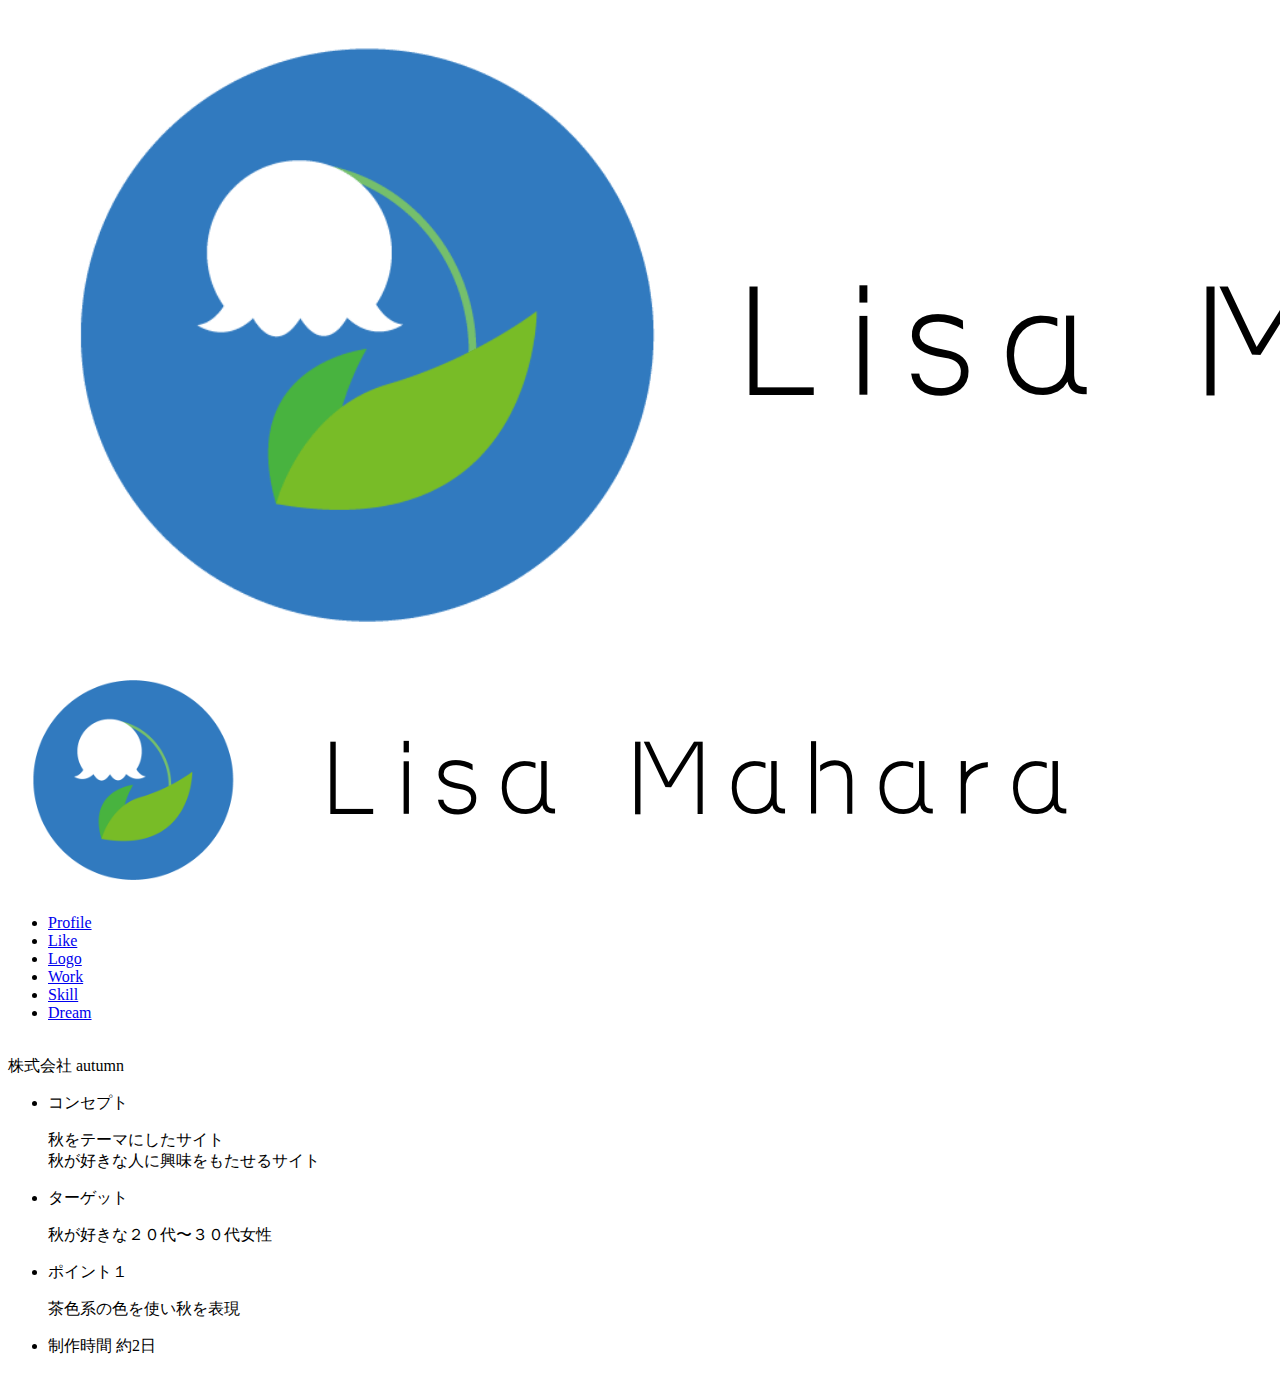
==== web-design-autumn.html @ 458b8521 "Create web-design-autumn.html" ====
<!DOCTYPE html>
    <html lang="ja">
        <head>
            <meta charset="UTF-8">
            <title>SELF-INTRODUCTION</title>

            <link rel="preconnect" href="https://fonts.googleapis.com">
            <link rel="preconnect" href="https://fonts.gstatic.com" crossorigin>
            <link href="https://fonts.googleapis.com/css2?family=Kalam:wght@700&family=M+PLUS+Rounded+1c:wght@100;300;500&family=Zen+Maru+Gothic&display=swap" rel="stylesheet">


            <meta name="viewport" content="width=device-width, initial-scale=1.0" />
            <script src="https://cdn.jsdelivr.net/npm/swiper@8/swiper-bundle.min.js"></script>
            <script src="https://ajax.googleapis.com/ajax/libs/jquery/3.6.1/jquery.min.js"></script>

            <link rel="stylesheet" href="https://cdn.jsdelivr.net/npm/swiper@8/swiper-bundle.min.css"/>
            <script src="https://cdn.jsdelivr.net/npm/swiper@8/swiper-bundle.min.js"></script>
            
            <link rel="stylesheet" href="./web-design-autumn.css">
            <script src="./script.js"></script>
        </head>


        <body>
            
            <header class="header">
                <div class="header-inner">
                    <a class="header-logo" href="index.html"><img src="./logo/logo.png" alt=""></a>
                    <a class="header-logo768" href="index.html"><img src="./logo/logo-768.png" alt=""></a>

                    <div class="nav">
                        <ul class="nav-list">
                            <li class="nav-list-item"><a href="index.html">Profile</a></li>
                            <li class="nav-list-item"><a href="index.html">Like</a></li>
                            <li class="nav-list-item"><a href="index.html">Logo</a></li>
                            <li class="nav-list-item"><a href="index.html">Work</a></li>
                            <li class="nav-list-item"><a href="index.html">Skill</a></li>
                            <li class="nav-list-item"><a href="index.html">Dream</a></li>
                        </ul>
                    </div>

                    <div class="sp-nav-btn ">
                        <div></div>
                        <div></div>
                        <div></div>
                    </div>

                </div>
            </header>

            <main class="main">
                <section class="main-section">
                    <div class="main-section-img">
                        <img class="main-section-IMG" src="./Web-Design/Autumn.jpg" alt="">
                    </div>

                    <div class="main-text-item">
                        <div>株式会社 autumn</div>

                        <ul class="main-text-item-ul">
                            <li class="main-text-item-li">
                                <span>コンセプト</span>
                                <p>秋をテーマにしたサイト<br>秋が好きな人に興味をもたせるサイト</p>
                            </li>
                            <li class="main-text-item-li">
                                <span>ターゲット</span>
                                <p>秋が好きな２０代〜３０代女性</p>
                            </li>
                            <li class="main-text-item-li">
                                <span>ポイント１</span>
                                <p>茶色系の色を使い秋を表現</p>
                            </li>
                            <li class="main-text-item-li">
                                <span>制作時間 約2日</span>
                            </li>
                        </ul>
                    </div>
                </section>
            </main>
        </body>
    </html>
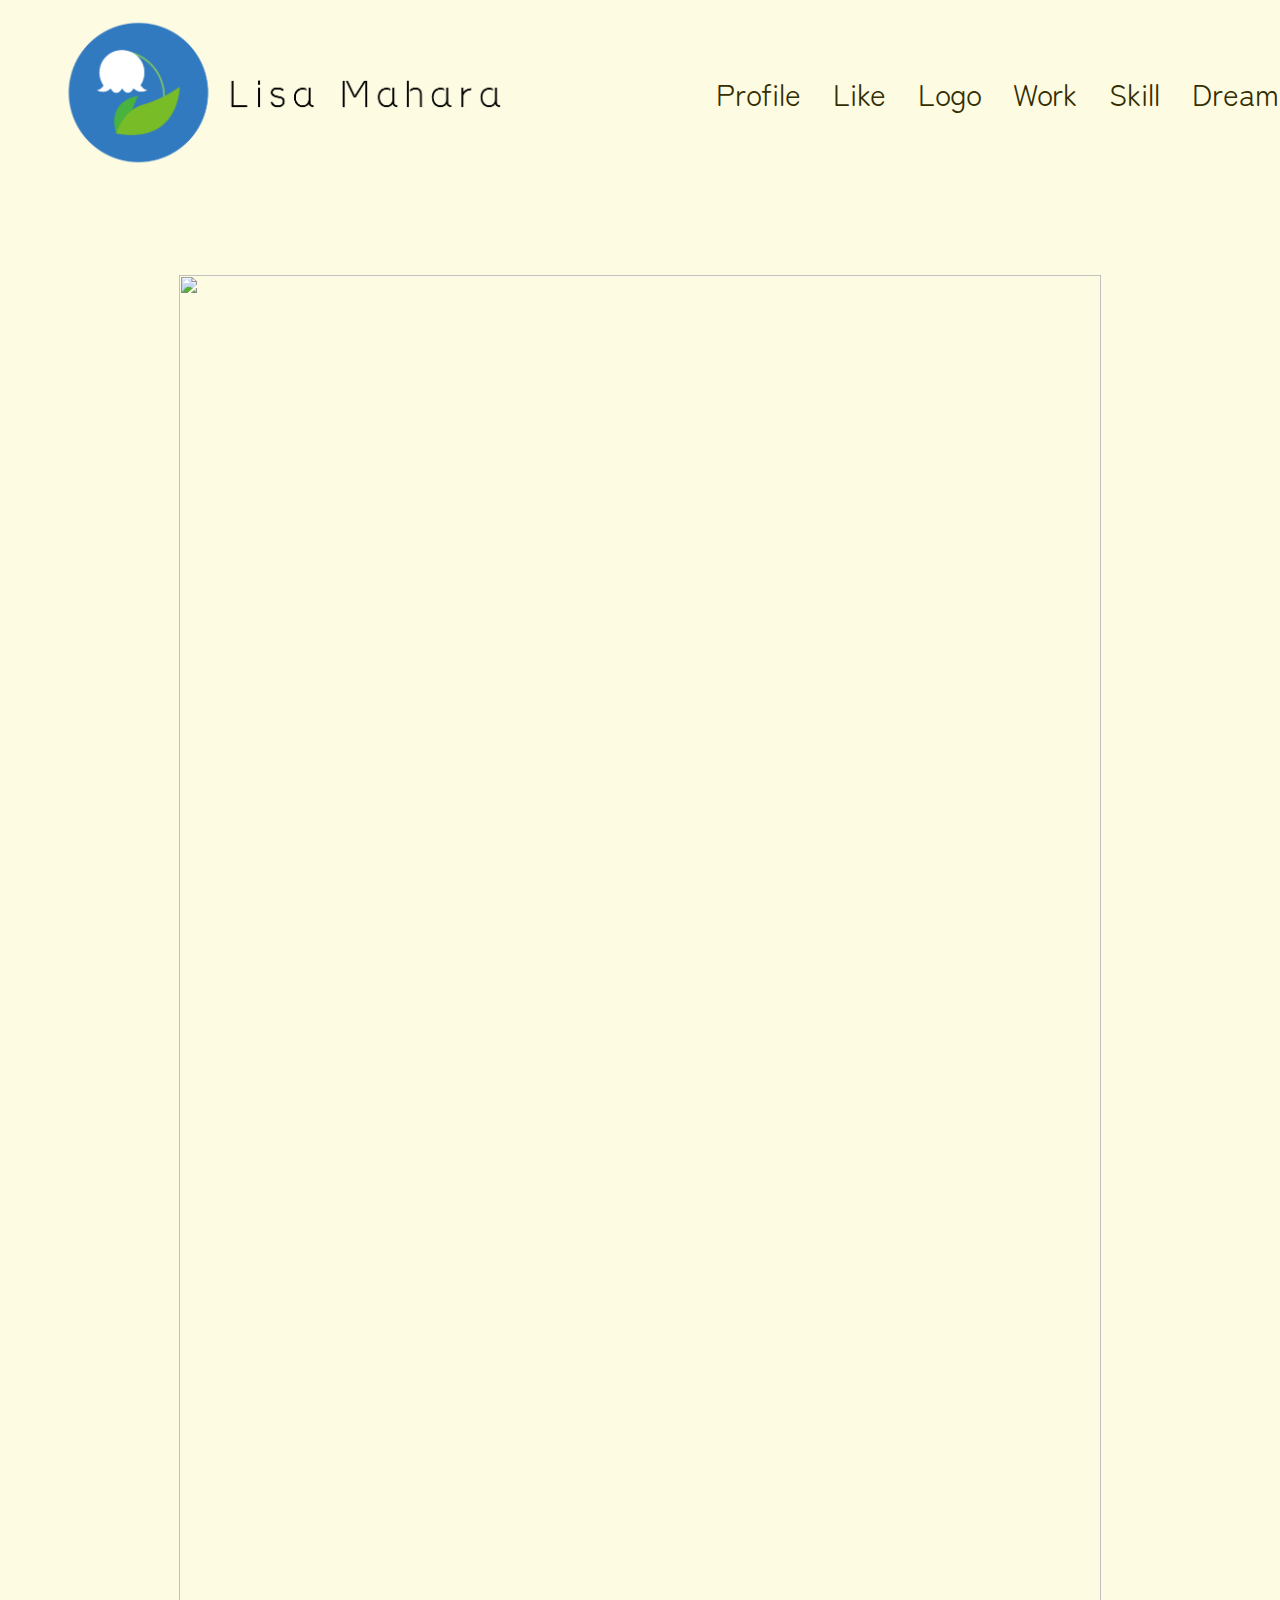
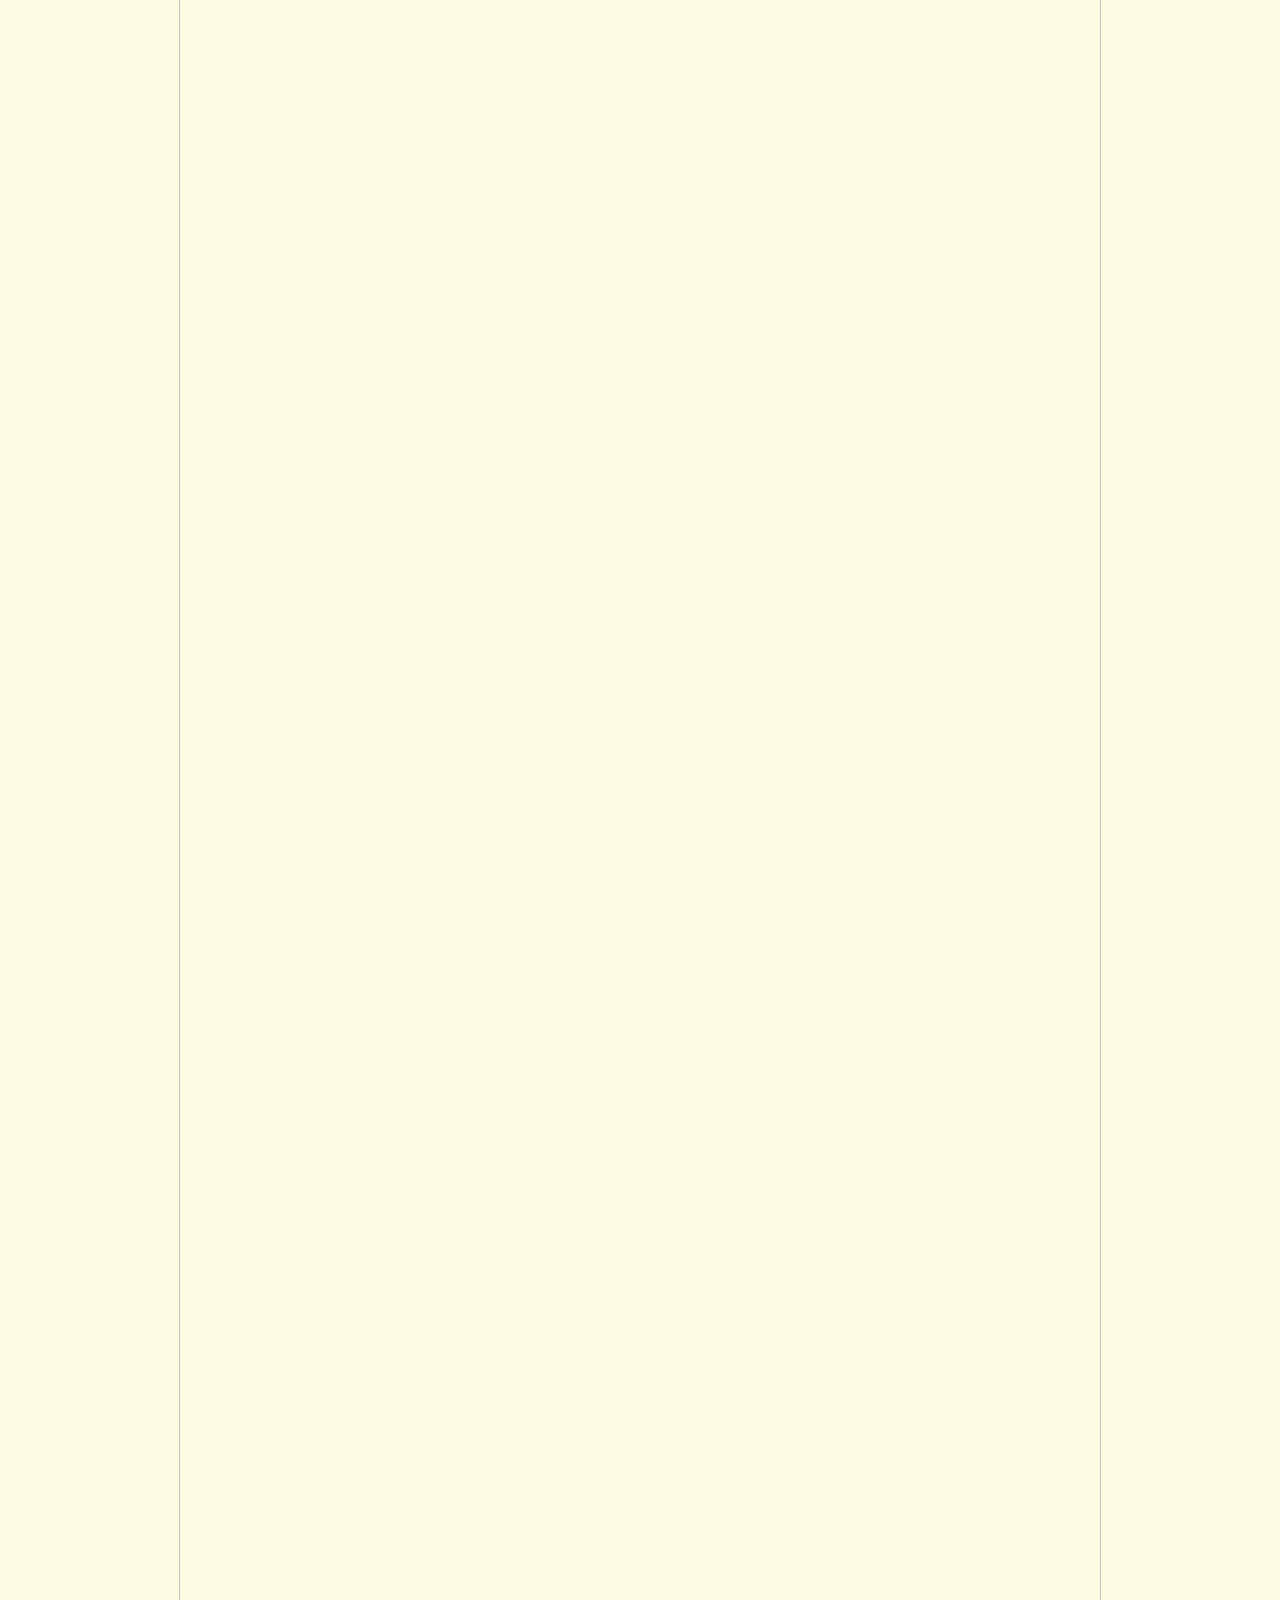
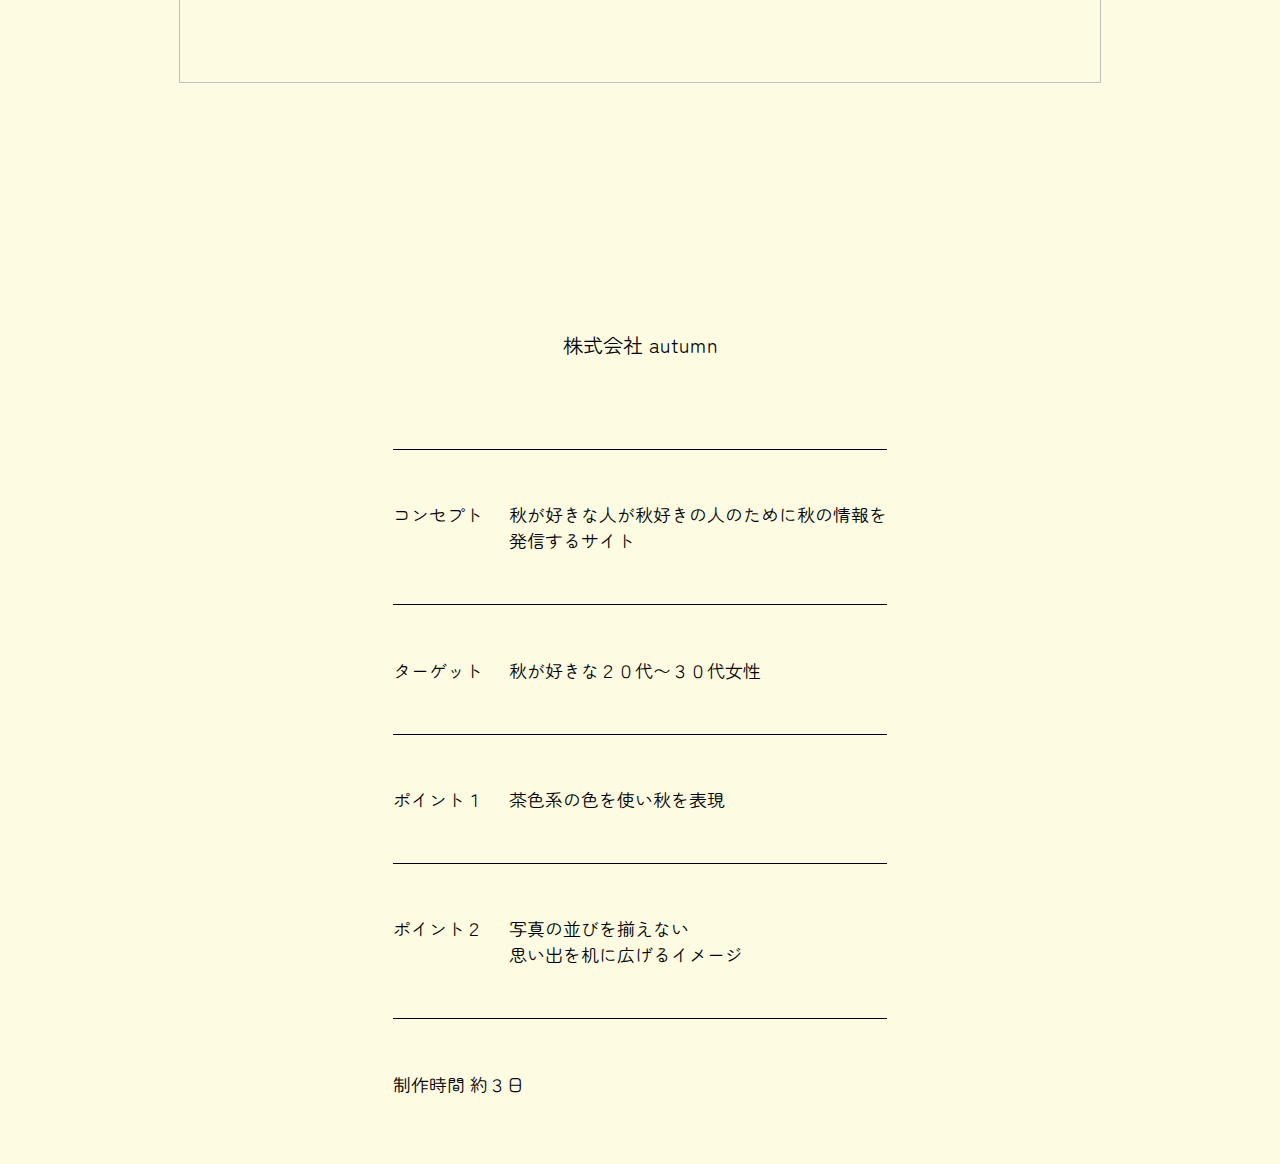
==== commit 80e8ecbe: "Update web-design-autumn.html" ====
--- a/web-design-autumn.html
+++ b/web-design-autumn.html
@@ -60,7 +60,7 @@
                         <ul class="main-text-item-ul">
                             <li class="main-text-item-li">
                                 <span>コンセプト</span>
-                                <p>秋をテーマにしたサイト<br>秋が好きな人に興味をもたせるサイト</p>
+                                <p>秋が好きな人が秋好きの人のために秋の情報を<br>発信するサイト</p>
                             </li>
                             <li class="main-text-item-li">
                                 <span>ターゲット</span>
@@ -71,7 +71,11 @@
                                 <p>茶色系の色を使い秋を表現</p>
                             </li>
                             <li class="main-text-item-li">
-                                <span>制作時間 約2日</span>
+                                <span>ポイント２</span>
+                                <p>写真の並びを揃えない<br>思い出を机に広げるイメージ</p>
+                            </li>
+                            <li class="main-text-item-li">
+                                <span>制作時間 約３日</span>
                             </li>
                         </ul>
                     </div>
--- a/web-design-autumn.css
+++ b/web-design-autumn.css
@@ -0,0 +1,415 @@
+@charset "UTF-8";
+
+
+body{
+    background-color: #FDFBE2;
+    margin: 0;
+}
+
+img{
+    width: 100%;
+    padding: 0;
+}
+
+
+/*header*/
+.header{
+    padding: 1vw 4vw 1vw;
+}
+@media screen and (max-width:768px) {
+    .header{
+    position: fixed;
+    width: 100%;
+    height: 14vw;
+    background-color: #fff;
+    padding: 15px 0;
+    z-index: 100;
+}
+}
+@media screen and (max-width:428px) {
+    .header{
+    height: 10vw;
+    display: flex;
+    align-items: flex-end;
+}
+}
+
+.header-inner{
+    width: 100%;
+    display: flex;
+    justify-content: space-between;
+    align-items: center;
+}
+@media screen and (max-width:768px) {
+    .header-inner{
+        position: fixed;
+        background-color: #fff;
+        width: 100%;
+        display: flex;
+        justify-content: space-between;
+        align-items: center;
+    }
+    
+}
+
+.header-logo{display: block !important;}
+.header-logo768{display: none !important;}
+
+.header-logo{
+    width: 622px;
+}
+
+@media screen and (max-width:1600px) {
+    .header-logo{
+        width: 454px;
+        height: 160px;
+    }
+}
+
+@media screen and (max-width:768px) {
+    .header-logo{
+        width: 38.8vw;
+        height: 13.6vw;
+    }
+    .header-logo{display: none !important;}
+    .header-logo768{display: block !important;}
+
+    .header-logo768{
+        width: 536px;
+        height: 114px;
+        margin-left: 30px;
+    }
+}
+@media screen and (max-width:428px) {
+    .header-logo{
+        width: 232px;
+        height: 70px;
+        margin-top: 102px;
+    } 
+    .header-logo768{
+        width: 226px;
+        height: 45px;
+        margin-left: 20px;
+    }
+}
+
+.sp-nav-btn{
+    display: none;
+}
+
+@media screen and (max-width:768px) {
+    .sp-nav-btn{
+        display: flex;
+        flex-direction: column;
+        justify-content: space-between;
+        align-items: center;
+        width: 75px;
+        height: 47px; 
+        margin-right: 50px;
+        transition: all 0.3s linear;
+    }
+
+    .sp-nav-btn div{
+        width: 100%;
+        height: 0.4vw;
+        background-color: #000;
+        transition: all 0.3s linear;
+    }
+
+    .sp-nav-btn.active div{
+        background-color: #000;
+        transition: all 0.3 linear;
+    }
+
+    .sp-nav-btn.active{
+        transition: all 0.3s linear;  
+    }
+
+    .sp-nav-btn.active div:nth-child(1){   
+        transform:translateY(51px) rotate(45deg); 
+        transition: all 0.3s linear;            
+    }
+
+    .sp-nav-btn.active div:nth-child(3){
+        transform: translateY(8px) rotate(-45deg);    
+        transition: all 0.3s linear;
+    }
+
+    .sp-nav-btn.active div:nth-child(2){
+        transition: all 0.3s linear;
+        width: 0;
+    }
+
+    .sp-nav-btn.active{
+        transition: all 0.3s linear; 
+        position: fixed;
+        top: 22px;
+        right: 6px;
+        z-index:80;
+    }
+}
+
+@media screen and (max-width:428px) {
+    .sp-nav-btn{
+        display: flex;
+        flex-direction: column;
+        justify-content: space-between;
+        align-items: center;
+        width: 47px;
+        height: 29px; 
+        margin-right: 50px;
+        transition: all 0.3s linear;
+    }
+
+    .sp-nav-btn div{
+        width: 100%;
+        height: 0.4vw;
+        background-color: #000;
+        transition: all 0.3s linear;
+    }
+
+    .sp-nav-btn.active div{
+        background-color: #000;
+        transition: all 0.3 linear;
+    }
+
+    .sp-nav-btn.active{
+        transition: all 0.3s linear;  
+    }
+
+    .sp-nav-btn.active div:nth-child(1){   
+        transform:translateY(13px) rotate(45deg); 
+        transition: all 0.3s linear;            
+    }
+
+    .sp-nav-btn.active div:nth-child(3){
+        transform: translateY(-14px) rotate(-45deg);    
+        transition: all 0.3s linear;
+    }
+
+    .sp-nav-btn.active div:nth-child(2){
+        transition: all 0.3s linear;
+        width: 0;
+    }
+
+    .sp-nav-btn.active{
+        transition: all 0.3s linear; 
+        position: fixed;
+        top: 22px;
+        right: 6px;
+        z-index:80;
+    }
+}
+
+.nav{
+    text-align: end;
+}
+
+@media screen and (max-width:1600px) {
+    .nav{
+        text-align: end;
+        margin-right: 65px;
+    }
+}
+.nav{
+    text-align: end;
+}
+
+.nav-list{
+    display: flex;
+    width: 35vw;
+    list-style: none;
+    font-family: 'Kalam', cursive;
+    font-family: 'M PLUS Rounded 1c', sans-serif;
+    font-family: 'Zen Maru Gothic', sans-serif;
+}
+@media screen and (max-width:1600px) {
+    .nav-list{
+        display: flex;
+        width: 35vw;
+        list-style: none;
+        font-family: 'Kalam', cursive;
+        font-family: 'M PLUS Rounded 1c', sans-serif;
+        font-family: 'Zen Maru Gothic', sans-serif;
+    }
+}
+@media screen and (max-width:768px) {
+    .nav-list{
+        display: none;
+    }
+    
+    .nav.active{
+        position: fixed;
+        top: 0;
+        left: 0;
+        display: flex;
+        justify-content: center;
+        align-items: center;
+        width: 100vw;
+        height: 690px;
+        z-index:70;
+        font-family: 'Kalam', cursive;
+        font-family: 'M PLUS Rounded 1c', sans-serif;
+        font-family: 'Zen Maru Gothic', sans-serif;
+    }
+
+    .nav.active ul{
+        display: flex;
+        flex-direction: column;
+        align-items: center;
+    }
+}
+
+@media screen and (max-width:428px) {
+    .nav.active{
+        position: fixed;
+        top: 0;
+        left: 0;
+        display: flex;
+        justify-content: center;
+        align-items: center;
+        width: 100vw;
+        height: 445px;
+        z-index:70;
+        font-family: 'Kalam', cursive;
+        font-family: 'M PLUS Rounded 1c', sans-serif;
+        font-family: 'Zen Maru Gothic', sans-serif;
+    }
+}
+
+.nav-list-item a{
+    text-decoration: none;
+    color: #332E01;
+    font-size:30px;
+    margin-right: 1.5vw;
+}
+@media screen and (max-width:1600px) {
+    .nav-list-item a{
+        text-decoration: none;
+        color: #332E01;
+        font-size:30px;
+        margin-right: 2.5vw;
+    }
+}
+@media screen and (max-width:768px) {
+    .nav-list-item a{
+        display: block;
+        text-decoration: none;
+        color: #332E01;
+        font-size:30px;
+        background-color: #D3D1BF;
+        border:solid 1px #707070;
+        padding: 12px 768px;
+    }
+}
+@media screen and (max-width:428px) {
+    .nav-list-item a{
+        display: block;
+        text-decoration: none;
+        color: #332E01;
+        font-size:20px;
+        background-color: #D3D1BF;
+        border:solid 1px #707070;
+        padding: 10px 768px;
+    }
+}
+
+
+
+
+/*main*/
+.main-section-img{
+    text-align: center;
+    margin-top: 7vw;
+}
+@media screen and (max-width:768px) {
+    .main-section-img{
+        text-align: center;
+        margin-top: 0;
+    }
+}
+
+.main-section-IMG{
+    width: 72vw;
+    height: 235vw;
+    text-align: center;
+}
+@media screen and (max-width:768px) {
+    .main-section-IMG{
+        width: 72vw;
+        height: 235vw;
+        text-align: center;
+        margin-top: 27vw;
+    }
+}
+
+.main-text-item{
+    margin-top: 19vw;
+}
+
+.main-text-item div{
+    font-size: 20px;
+    font-family: 'Kalam', cursive;
+    font-family: 'M PLUS Rounded 1c', sans-serif;
+    font-family: 'Zen Maru Gothic', sans-serif;
+}
+@media screen and (max-width:768px) {
+    .main-text-item div{
+    font-size: 18px;
+    font-family: 'Kalam', cursive;
+    font-family: 'M PLUS Rounded 1c', sans-serif;
+    font-family: 'Zen Maru Gothic', sans-serif;
+}
+}
+@media screen and (max-width:428px) {
+    .main-text-item div{
+    font-size: 16px;
+    font-family: 'Kalam', cursive;
+    font-family: 'M PLUS Rounded 1c', sans-serif;
+    font-family: 'Zen Maru Gothic', sans-serif;
+}
+}
+
+.main-text-item-ul{
+    margin-top: 7vw;
+}
+
+.main-text-item{
+    display: flex;
+    flex-direction: column;
+    align-items: center;
+}
+
+.main-text-item-ul{
+    list-style: none;
+    padding: 0;
+}
+
+.main-text-item-li{
+    display: flex;
+    border-top:solid 1px #000;
+    padding: 4vw 0;
+}
+
+span,p{
+    font-size: 18px;
+    font-family: 'Kalam', cursive;
+    font-family: 'M PLUS Rounded 1c', sans-serif;
+    font-family: 'Zen Maru Gothic', sans-serif;
+}
+@media screen and (max-width:428px) {
+    span,p{
+        font-size: 12px;
+        font-family: 'Kalam', cursive;
+        font-family: 'M PLUS Rounded 1c', sans-serif;
+        font-family: 'Zen Maru Gothic', sans-serif;
+    }
+}
+
+span{
+    margin-right: 2vw;
+}
+
+p{
+    margin: 0;
+}
